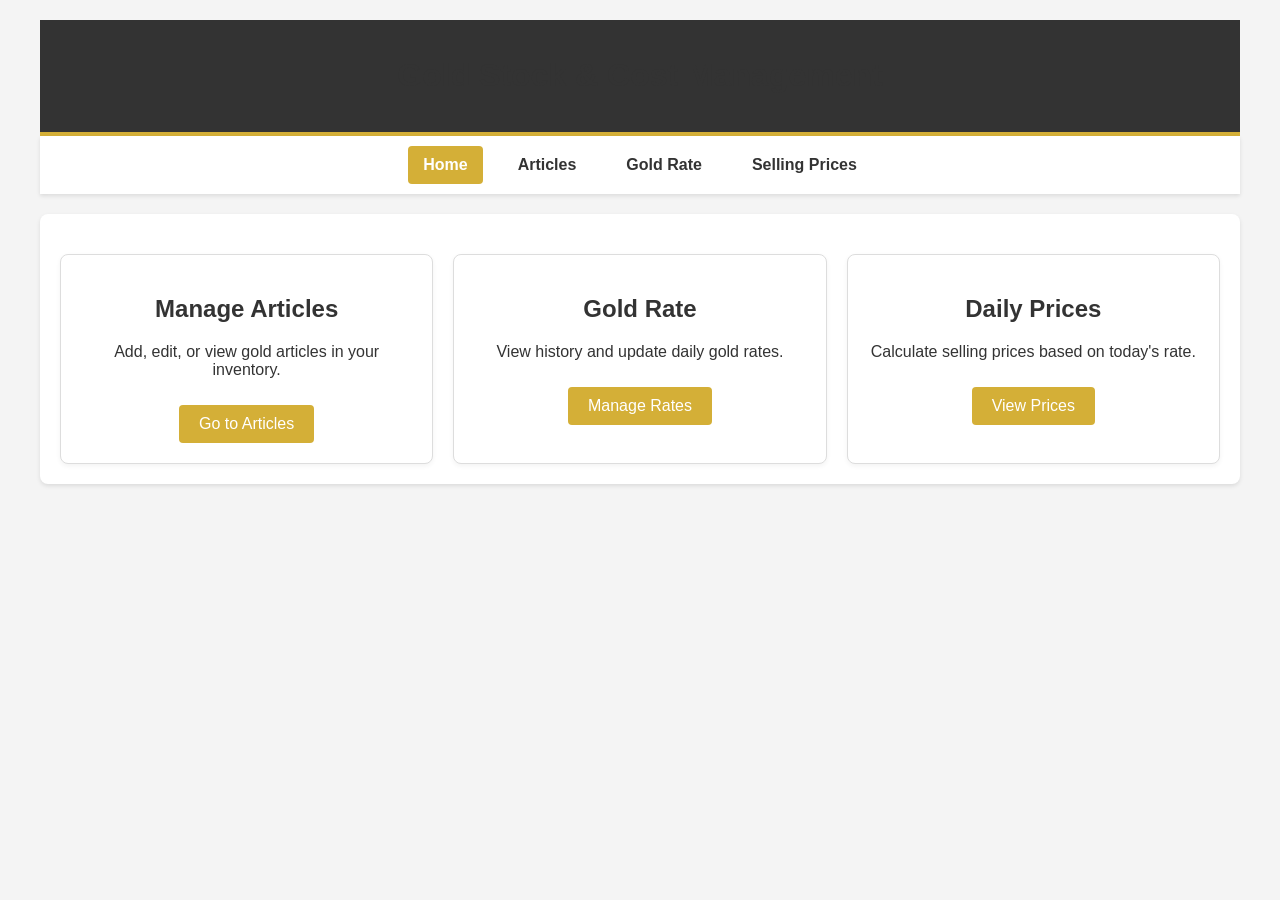
==== src/main/resources/static/index.html @ 1bea520e "Initial commit" ====
<!DOCTYPE html>
<html lang="en">
<head>
    <meta charset="UTF-8">
    <meta name="viewport" content="width=device-width, initial-scale=1.0">
    <title>Gold Stock Management</title>
    <link rel="stylesheet" href="css/style.css">
</head>
<body>
    <div class="container">
        <header>
            <h1>Gold Stock & Cost Management</h1>
        </header>
        <nav>
            <a href="index.html" class="active">Home</a>
            <a href="articles.html">Articles</a>
            <a href="gold-rate.html">Gold Rate</a>
            <a href="selling-price.html">Selling Prices</a>
        </nav>
        <main>
            <div class="dashboard-cards">
                <div class="card">
                    <h2>Manage Articles</h2>
                    <p>Add, edit, or view gold articles in your inventory.</p>
                    <a href="articles.html" class="btn">Go to Articles</a>
                </div>
                <div class="card">
                    <h2>Gold Rate</h2>
                    <p>View history and update daily gold rates.</p>
                    <a href="gold-rate.html" class="btn">Manage Rates</a>
                </div>
                <div class="card">
                    <h2>Daily Prices</h2>
                    <p>Calculate selling prices based on today's rate.</p>
                    <a href="selling-price.html" class="btn">View Prices</a>
                </div>
            </div>
        </main>
    </div>
</body>
</html>
---- src/main/resources/static/css/style.css ----
:root {
    --primary-color: #d4af37; /* Gold color */
    --secondary-color: #333;
    --background-color: #f4f4f4;
    --white: #fff;
    --text-color: #333;
    --border-color: #ddd;
}

body {
    font-family: 'Segoe UI', Tahoma, Geneva, Verdana, sans-serif;
    margin: 0;
    padding: 0;
    background-color: var(--background-color);
    color: var(--text-color);
}

.container {
    max-width: 1200px;
    margin: 0 auto;
    padding: 20px;
}

header {
    background-color: var(--secondary-color);
    color: var(--primary-color);
    padding: 1rem;
    text-align: center;
    border-bottom: 4px solid var(--primary-color);
}

nav {
    background-color: var(--white);
    padding: 10px;
    margin-bottom: 20px;
    box-shadow: 0 2px 4px rgba(0,0,0,0.1);
    display: flex;
    justify-content: center;
    gap: 20px;
}

nav a {
    text-decoration: none;
    color: var(--secondary-color);
    font-weight: bold;
    padding: 10px 15px;
    border-radius: 4px;
    transition: background-color 0.3s;
}

nav a:hover, nav a.active {
    background-color: var(--primary-color);
    color: var(--white);
}

main {
    background-color: var(--white);
    padding: 20px;
    border-radius: 8px;
    box-shadow: 0 2px 4px rgba(0,0,0,0.1);
}

h1, h2 {
    color: var(--secondary-color);
}

/* Dashboard Cards */
.dashboard-cards {
    display: grid;
    grid-template-columns: repeat(auto-fit, minmax(300px, 1fr));
    gap: 20px;
    margin-top: 20px;
}

.card {
    background: var(--white);
    border: 1px solid var(--border-color);
    padding: 20px;
    border-radius: 8px;
    text-align: center;
    box-shadow: 0 2px 5px rgba(0,0,0,0.05);
}

.btn {
    display: inline-block;
    background-color: var(--primary-color);
    color: var(--white);
    padding: 10px 20px;
    text-decoration: none;
    border: none;
    border-radius: 4px;
    cursor: pointer;
    font-size: 1rem;
    margin-top: 10px;
}

.btn:hover {
    background-color: #b8962e;
}

/* Forms */
.form-group {
    margin-bottom: 15px;
}

label {
    display: block;
    margin-bottom: 5px;
    font-weight: bold;
}

input[type="text"],
input[type="number"] {
    width: 100%;
    padding: 8px;
    border: 1px solid var(--border-color);
    border-radius: 4px;
    box-sizing: border-box;
}

/* Tables */
table {
    width: 100%;
    border-collapse: collapse;
    margin-top: 20px;
}

th, td {
    padding: 12px;
    text-align: left;
    border-bottom: 1px solid var(--border-color);
}

th {
    background-color: var(--secondary-color);
    color: var(--white);
}

tr:hover {
    background-color: #f9f9f9;
}

.rate-display {
    font-size: 2rem;
    font-weight: bold;
    color: var(--primary-color);
    margin: 20px 0;
}
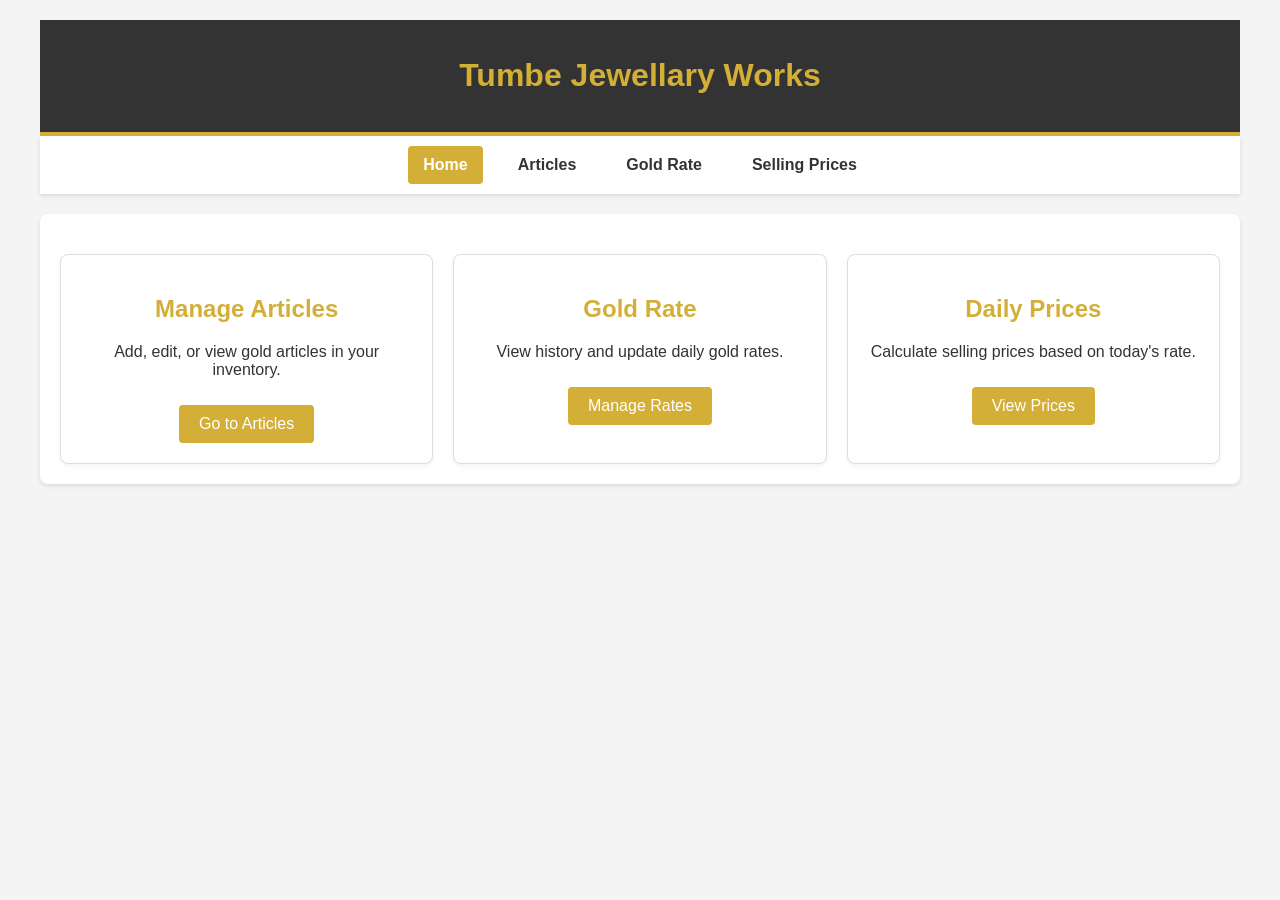
==== commit 7f2a5646: "Update project with latest changes and add project explanation" ====
--- a/src/main/resources/static/index.html
+++ b/src/main/resources/static/index.html
@@ -1,15 +1,17 @@
 <!DOCTYPE html>
 <html lang="en">
+
 <head>
     <meta charset="UTF-8">
     <meta name="viewport" content="width=device-width, initial-scale=1.0">
     <title>Gold Stock Management</title>
     <link rel="stylesheet" href="css/style.css">
 </head>
+
 <body>
     <div class="container">
         <header>
-            <h1>Gold Stock & Cost Management</h1>
+            <h1 style="color: var(--primary-color);">Tumbe Jewellary Works</h1>
         </header>
         <nav>
             <a href="index.html" class="active">Home</a>
@@ -38,4 +40,5 @@
         </main>
     </div>
 </body>
-</html>
+
+</html>
--- a/src/main/resources/static/css/style.css
+++ b/src/main/resources/static/css/style.css
@@ -1,5 +1,6 @@
 :root {
-    --primary-color: #d4af37; /* Gold color */
+    --primary-color: #d4af37;
+    /* Gold color */
     --secondary-color: #333;
     --background-color: #f4f4f4;
     --white: #fff;
@@ -33,7 +34,7 @@
     background-color: var(--white);
     padding: 10px;
     margin-bottom: 20px;
-    box-shadow: 0 2px 4px rgba(0,0,0,0.1);
+    box-shadow: 0 2px 4px rgba(0, 0, 0, 0.1);
     display: flex;
     justify-content: center;
     gap: 20px;
@@ -48,7 +49,8 @@
     transition: background-color 0.3s;
 }
 
-nav a:hover, nav a.active {
+nav a:hover,
+nav a.active {
     background-color: var(--primary-color);
     color: var(--white);
 }
@@ -57,11 +59,12 @@
     background-color: var(--white);
     padding: 20px;
     border-radius: 8px;
-    box-shadow: 0 2px 4px rgba(0,0,0,0.1);
+    box-shadow: 0 2px 4px rgba(0, 0, 0, 0.1);
 }
 
-h1, h2 {
-    color: var(--secondary-color);
+h1,
+h2 {
+    color: var(--primary-color);
 }
 
 /* Dashboard Cards */
@@ -78,7 +81,7 @@
     padding: 20px;
     border-radius: 8px;
     text-align: center;
-    box-shadow: 0 2px 5px rgba(0,0,0,0.05);
+    box-shadow: 0 2px 5px rgba(0, 0, 0, 0.05);
 }
 
 .btn {
@@ -125,7 +128,8 @@
     margin-top: 20px;
 }
 
-th, td {
+th,
+td {
     padding: 12px;
     text-align: left;
     border-bottom: 1px solid var(--border-color);
@@ -145,4 +149,4 @@
     font-weight: bold;
     color: var(--primary-color);
     margin: 20px 0;
-}
+}
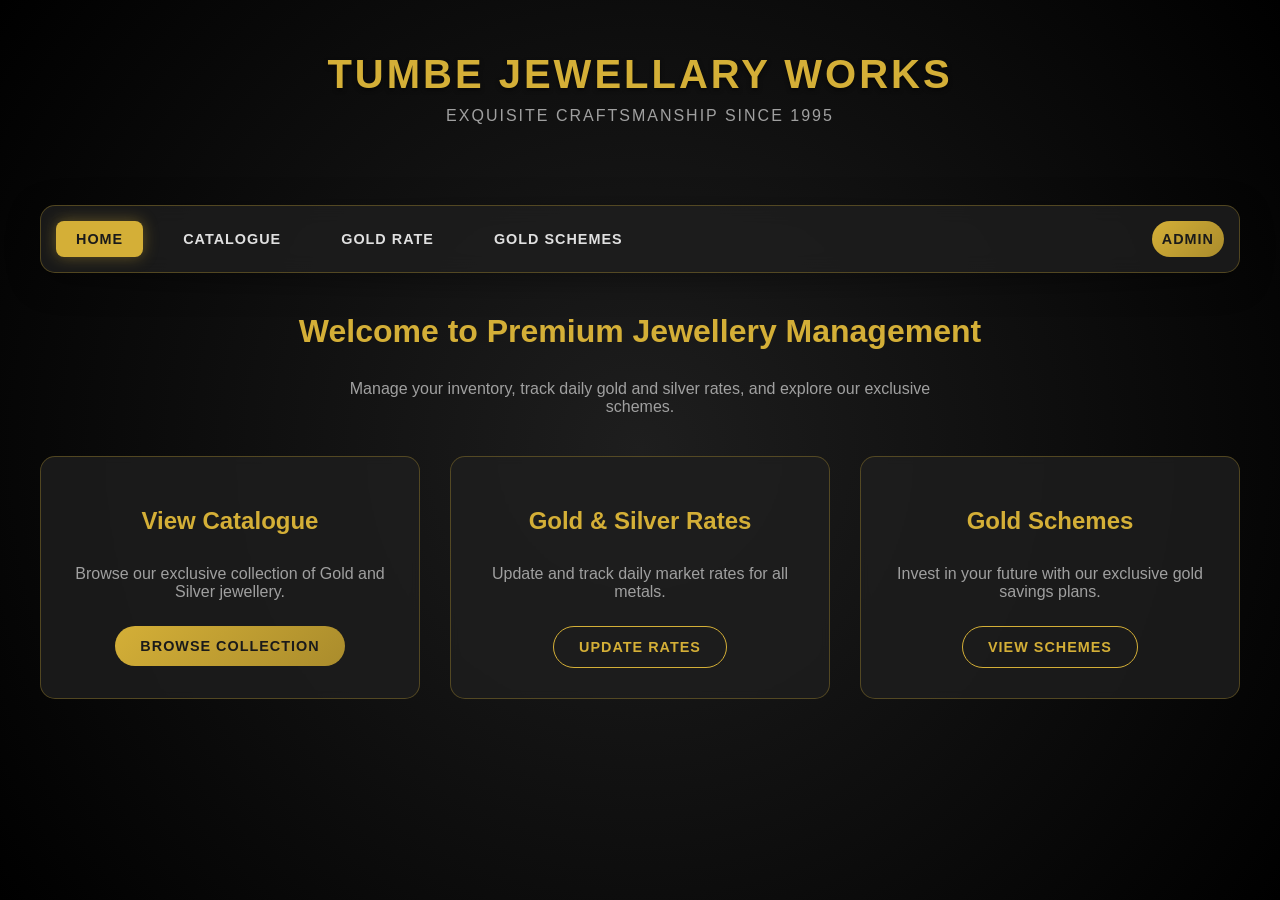
==== commit 07d4505d: "Refactor: update article and gold rate features, clean up static resources, and add .gitignore" ====
--- a/src/main/resources/static/index.html
+++ b/src/main/resources/static/index.html
@@ -4,41 +4,53 @@
 <head>
     <meta charset="UTF-8">
     <meta name="viewport" content="width=device-width, initial-scale=1.0">
-    <title>Gold Stock Management</title>
+    <title>Tumbe Jewellary Works</title>
     <link rel="stylesheet" href="css/style.css">
 </head>
 
 <body>
     <div class="container">
         <header>
-            <h1 style="color: var(--primary-color);">Tumbe Jewellary Works</h1>
+            <h1>Tumbe Jewellary Works</h1>
+            <p style="color: var(--text-muted); margin-top: 10px; letter-spacing: 2px;">EXQUISITE CRAFTSMANSHIP SINCE
+                1995</p>
         </header>
         <nav>
             <a href="index.html" class="active">Home</a>
-            <a href="articles.html">Articles</a>
+            <a href="catalogue.html">Catalogue</a>
             <a href="gold-rate.html">Gold Rate</a>
-            <a href="selling-price.html">Selling Prices</a>
+            <a href="schemes.html">Gold Schemes</a>
+            <button onclick="window.location.href='catalogue.html'; setTimeout(() => toggleAdminMode(), 100);"
+                class="btn" style="padding: 5px 10px; margin-left: auto; background-color: #333;">Admin</button>
         </nav>
         <main>
+            <div style="text-align: center; margin-bottom: 40px;">
+                <h2 style="border: none; font-size: 2rem;">Welcome to Premium Jewellery Management</h2>
+                <p style="max-width: 600px; margin: 0 auto; color: var(--text-muted);">
+                    Manage your inventory, track daily gold and silver rates, and explore our exclusive schemes.
+                </p>
+            </div>
+
             <div class="dashboard-cards">
                 <div class="card">
-                    <h2>Manage Articles</h2>
-                    <p>Add, edit, or view gold articles in your inventory.</p>
-                    <a href="articles.html" class="btn">Go to Articles</a>
+                    <h2>View Catalogue</h2>
+                    <p>Browse our exclusive collection of Gold and Silver jewellery.</p>
+                    <a href="catalogue.html" class="btn">Browse Collection</a>
                 </div>
                 <div class="card">
-                    <h2>Gold Rate</h2>
-                    <p>View history and update daily gold rates.</p>
-                    <a href="gold-rate.html" class="btn">Manage Rates</a>
+                    <h2>Gold & Silver Rates</h2>
+                    <p>Update and track daily market rates for all metals.</p>
+                    <a href="gold-rate.html" class="btn btn-secondary">Update Rates</a>
                 </div>
                 <div class="card">
-                    <h2>Daily Prices</h2>
-                    <p>Calculate selling prices based on today's rate.</p>
-                    <a href="selling-price.html" class="btn">View Prices</a>
+                    <h2>Gold Schemes</h2>
+                    <p>Invest in your future with our exclusive gold savings plans.</p>
+                    <a href="schemes.html" class="btn btn-secondary">View Schemes</a>
                 </div>
             </div>
         </main>
     </div>
+    <script src="js/app.js?v=1.0"></script>
 </body>
 
 </html>
--- a/src/main/resources/static/css/style.css
+++ b/src/main/resources/static/css/style.css
@@ -1,19 +1,29 @@
 :root {
-    --primary-color: #d4af37;
-    /* Gold color */
-    --secondary-color: #333;
-    --background-color: #f4f4f4;
-    --white: #fff;
-    --text-color: #333;
-    --border-color: #ddd;
+    --primary-color: #D4AF37;
+    /* Metallic Gold */
+    --primary-dark: #AA8C2C;
+    --secondary-color: #1A1A1A;
+    /* Rich Black */
+    --background-color: #121212;
+    /* Dark Background */
+    --surface-color: rgba(30, 30, 30, 0.8);
+    /* Glassmorphism Surface */
+    --text-color: #E0E0E0;
+    --text-muted: #A0A0A0;
+    --border-color: rgba(212, 175, 55, 0.3);
+    --white: #FFFFFF;
+    --glass-shadow: 0 8px 32px 0 rgba(0, 0, 0, 0.37);
+    --font-main: 'Segoe UI', Tahoma, Geneva, Verdana, sans-serif;
 }
 
 body {
-    font-family: 'Segoe UI', Tahoma, Geneva, Verdana, sans-serif;
+    font-family: var(--font-main);
     margin: 0;
     padding: 0;
     background-color: var(--background-color);
     color: var(--text-color);
+    background-image: radial-gradient(circle at 50% 50%, #1e1e1e 0%, #000000 100%);
+    min-height: 100vh;
 }
 
 .container {
@@ -22,131 +32,311 @@
     padding: 20px;
 }
 
+/* Header & Nav */
 header {
-    background-color: var(--secondary-color);
-    color: var(--primary-color);
-    padding: 1rem;
     text-align: center;
-    border-bottom: 4px solid var(--primary-color);
+    padding: 2rem 0;
+    margin-bottom: 2rem;
+}
+
+h1 {
+    color: var(--primary-color);
+    font-size: 2.5rem;
+    text-transform: uppercase;
+    letter-spacing: 3px;
+    margin: 0;
+    text-shadow: 0 2px 4px rgba(0, 0, 0, 0.5);
 }
 
 nav {
-    background-color: var(--white);
-    padding: 10px;
-    margin-bottom: 20px;
-    box-shadow: 0 2px 4px rgba(0, 0, 0, 0.1);
+    background: var(--surface-color);
+    backdrop-filter: blur(10px);
+    -webkit-backdrop-filter: blur(10px);
+    padding: 15px;
+    border-radius: 15px;
+    border: 1px solid var(--border-color);
+    box-shadow: var(--glass-shadow);
     display: flex;
     justify-content: center;
     gap: 20px;
+    margin-bottom: 40px;
 }
 
 nav a {
     text-decoration: none;
-    color: var(--secondary-color);
-    font-weight: bold;
-    padding: 10px 15px;
-    border-radius: 4px;
-    transition: background-color 0.3s;
+    color: var(--text-color);
+    font-weight: 600;
+    padding: 10px 20px;
+    border-radius: 8px;
+    transition: all 0.3s ease;
+    text-transform: uppercase;
+    letter-spacing: 1px;
+    font-size: 0.9rem;
 }
 
 nav a:hover,
 nav a.active {
     background-color: var(--primary-color);
-    color: var(--white);
-}
-
+    color: var(--secondary-color);
+    box-shadow: 0 0 15px rgba(212, 175, 55, 0.4);
+}
+
+/* Main Content */
 main {
-    background-color: var(--white);
-    padding: 20px;
-    border-radius: 8px;
-    box-shadow: 0 2px 4px rgba(0, 0, 0, 0.1);
-}
-
-h1,
+    background: transparent;
+}
+
 h2 {
     color: var(--primary-color);
-}
-
-/* Dashboard Cards */
+    border-bottom: 2px solid var(--border-color);
+    padding-bottom: 10px;
+    margin-bottom: 20px;
+}
+
+/* Cards */
 .dashboard-cards {
     display: grid;
     grid-template-columns: repeat(auto-fit, minmax(300px, 1fr));
-    gap: 20px;
-    margin-top: 20px;
+    gap: 30px;
 }
 
 .card {
-    background: var(--white);
-    border: 1px solid var(--border-color);
-    padding: 20px;
-    border-radius: 8px;
+    background: var(--surface-color);
+    backdrop-filter: blur(4px);
+    border: 1px solid var(--border-color);
+    padding: 30px;
+    border-radius: 15px;
     text-align: center;
-    box-shadow: 0 2px 5px rgba(0, 0, 0, 0.05);
-}
-
+    transition: transform 0.3s ease, box-shadow 0.3s ease;
+}
+
+.card:hover {
+    transform: translateY(-5px);
+    box-shadow: 0 10px 20px rgba(212, 175, 55, 0.15);
+}
+
+.card h2 {
+    border: none;
+    font-size: 1.5rem;
+}
+
+.card p {
+    color: var(--text-muted);
+    margin-bottom: 25px;
+}
+
+/* Buttons */
 .btn {
     display: inline-block;
-    background-color: var(--primary-color);
-    color: var(--white);
-    padding: 10px 20px;
+    background: linear-gradient(135deg, var(--primary-color), var(--primary-dark));
+    color: var(--secondary-color);
+    padding: 12px 25px;
     text-decoration: none;
     border: none;
-    border-radius: 4px;
+    border-radius: 25px;
     cursor: pointer;
-    font-size: 1rem;
-    margin-top: 10px;
+    font-weight: bold;
+    transition: all 0.3s ease;
+    text-transform: uppercase;
+    letter-spacing: 1px;
+    font-size: 0.9rem;
 }
 
 .btn:hover {
-    background-color: #b8962e;
+    transform: scale(1.05);
+    box-shadow: 0 0 15px rgba(212, 175, 55, 0.5);
+}
+
+.btn-secondary {
+    background: transparent;
+    border: 1px solid var(--primary-color);
+    color: var(--primary-color);
+}
+
+.btn-secondary:hover {
+    background: rgba(212, 175, 55, 0.1);
+    color: var(--white);
 }
 
 /* Forms */
 .form-group {
-    margin-bottom: 15px;
+    margin-bottom: 20px;
 }
 
 label {
     display: block;
-    margin-bottom: 5px;
-    font-weight: bold;
+    margin-bottom: 8px;
+    color: var(--primary-color);
+    font-weight: 600;
 }
 
 input[type="text"],
-input[type="number"] {
+input[type="number"],
+select,
+textarea {
     width: 100%;
-    padding: 8px;
-    border: 1px solid var(--border-color);
-    border-radius: 4px;
+    padding: 12px;
+    background: rgba(255, 255, 255, 0.05);
+    border: 1px solid var(--border-color);
+    border-radius: 8px;
+    color: var(--white);
+    font-family: inherit;
     box-sizing: border-box;
+}
+
+input:focus,
+select:focus,
+textarea:focus {
+    outline: none;
+    border-color: var(--primary-color);
+    box-shadow: 0 0 5px rgba(212, 175, 55, 0.3);
+}
+
+option {
+    background-color: var(--secondary-color);
+    color: var(--white);
 }
 
 /* Tables */
 table {
     width: 100%;
-    border-collapse: collapse;
+    border-collapse: separate;
+    border-spacing: 0;
     margin-top: 20px;
+    background: var(--surface-color);
+    border-radius: 10px;
+    overflow: hidden;
 }
 
 th,
 td {
-    padding: 12px;
+    padding: 15px;
     text-align: left;
-    border-bottom: 1px solid var(--border-color);
+    border-bottom: 1px solid rgba(255, 255, 255, 0.1);
 }
 
 th {
-    background-color: var(--secondary-color);
+    background-color: rgba(212, 175, 55, 0.1);
+    color: var(--primary-color);
+    font-weight: bold;
+    text-transform: uppercase;
+    font-size: 0.85rem;
+    letter-spacing: 1px;
+}
+
+tr:last-child td {
+    border-bottom: none;
+}
+
+tr:hover td {
+    background-color: rgba(255, 255, 255, 0.02);
+}
+
+/* Catalogue Grid */
+.catalogue-grid {
+    display: grid;
+    grid-template-columns: repeat(auto-fill, minmax(250px, 1fr));
+    gap: 30px;
+    padding: 20px 0;
+}
+
+.product-card {
+    background: var(--surface-color);
+    border: 1px solid var(--border-color);
+    border-radius: 15px;
+    overflow: hidden;
+    transition: all 0.3s ease;
+}
+
+.product-card:hover {
+    transform: translateY(-5px);
+    box-shadow: 0 10px 20px rgba(0, 0, 0, 0.3);
+}
+
+.product-image {
+    width: 100%;
+    height: 200px;
+    background-color: #2a2a2a;
+    display: flex;
+    align-items: center;
+    justify-content: center;
+    color: var(--text-muted);
+}
+
+.product-image img {
+    width: 100%;
+    height: 100%;
+    object-fit: cover;
+}
+
+.product-details {
+    padding: 20px;
+}
+
+.product-title {
+    color: var(--primary-color);
+    font-size: 1.2rem;
+    margin: 0 0 10px 0;
+}
+
+.product-meta {
+    display: flex;
+    justify-content: space-between;
+    color: var(--text-muted);
+    font-size: 0.9rem;
+    margin-bottom: 15px;
+}
+
+.product-price {
+    font-size: 1.5rem;
+    font-weight: bold;
     color: var(--white);
 }
 
-tr:hover {
-    background-color: #f9f9f9;
-}
-
-.rate-display {
-    font-size: 2rem;
-    font-weight: bold;
-    color: var(--primary-color);
-    margin: 20px 0;
+.badge {
+    padding: 4px 8px;
+    border-radius: 4px;
+    font-size: 0.7rem;
+    font-weight: bold;
+    text-transform: uppercase;
+}
+
+.badge-gold {
+    background-color: rgba(212, 175, 55, 0.2);
+    color: var(--primary-color);
+}
+
+.badge-silver {
+    background-color: rgba(192, 192, 192, 0.2);
+    color: #C0C0C0;
+}
+
+/* Rate Display */
+.rate-display-container {
+    display: flex;
+    gap: 20px;
+    flex-wrap: wrap;
+    justify-content: center;
+    margin-bottom: 30px;
+}
+
+.rate-box {
+    background: linear-gradient(145deg, rgba(30, 30, 30, 0.9), rgba(20, 20, 20, 0.9));
+    border: 1px solid var(--border-color);
+    padding: 20px;
+    border-radius: 10px;
+    min-width: 200px;
+    text-align: center;
+}
+
+.rate-box h3 {
+    margin: 0 0 10px 0;
+    font-size: 1rem;
+    color: var(--text-muted);
+}
+
+.rate-box .price {
+    font-size: 1.8rem;
+    color: var(--primary-color);
+    font-weight: bold;
 }
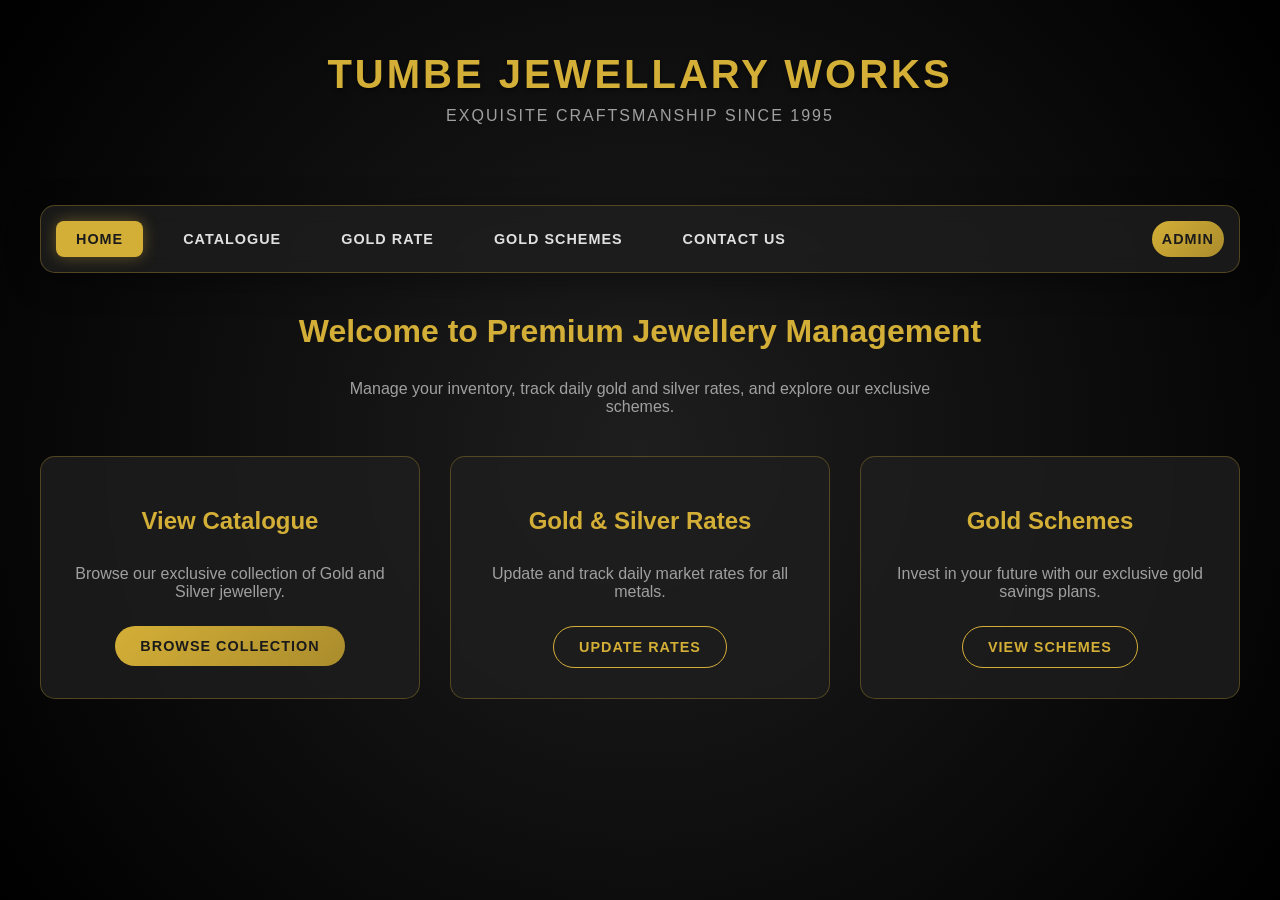
==== commit ed0bb03d: "Add contact page, catalogue images, and update article management features" ====
--- a/src/main/resources/static/index.html
+++ b/src/main/resources/static/index.html
@@ -20,6 +20,7 @@
             <a href="catalogue.html">Catalogue</a>
             <a href="gold-rate.html">Gold Rate</a>
             <a href="schemes.html">Gold Schemes</a>
+            <a href="contact.html">Contact Us</a>
             <button onclick="window.location.href='catalogue.html'; setTimeout(() => toggleAdminMode(), 100);"
                 class="btn" style="padding: 5px 10px; margin-left: auto; background-color: #333;">Admin</button>
         </nav>
